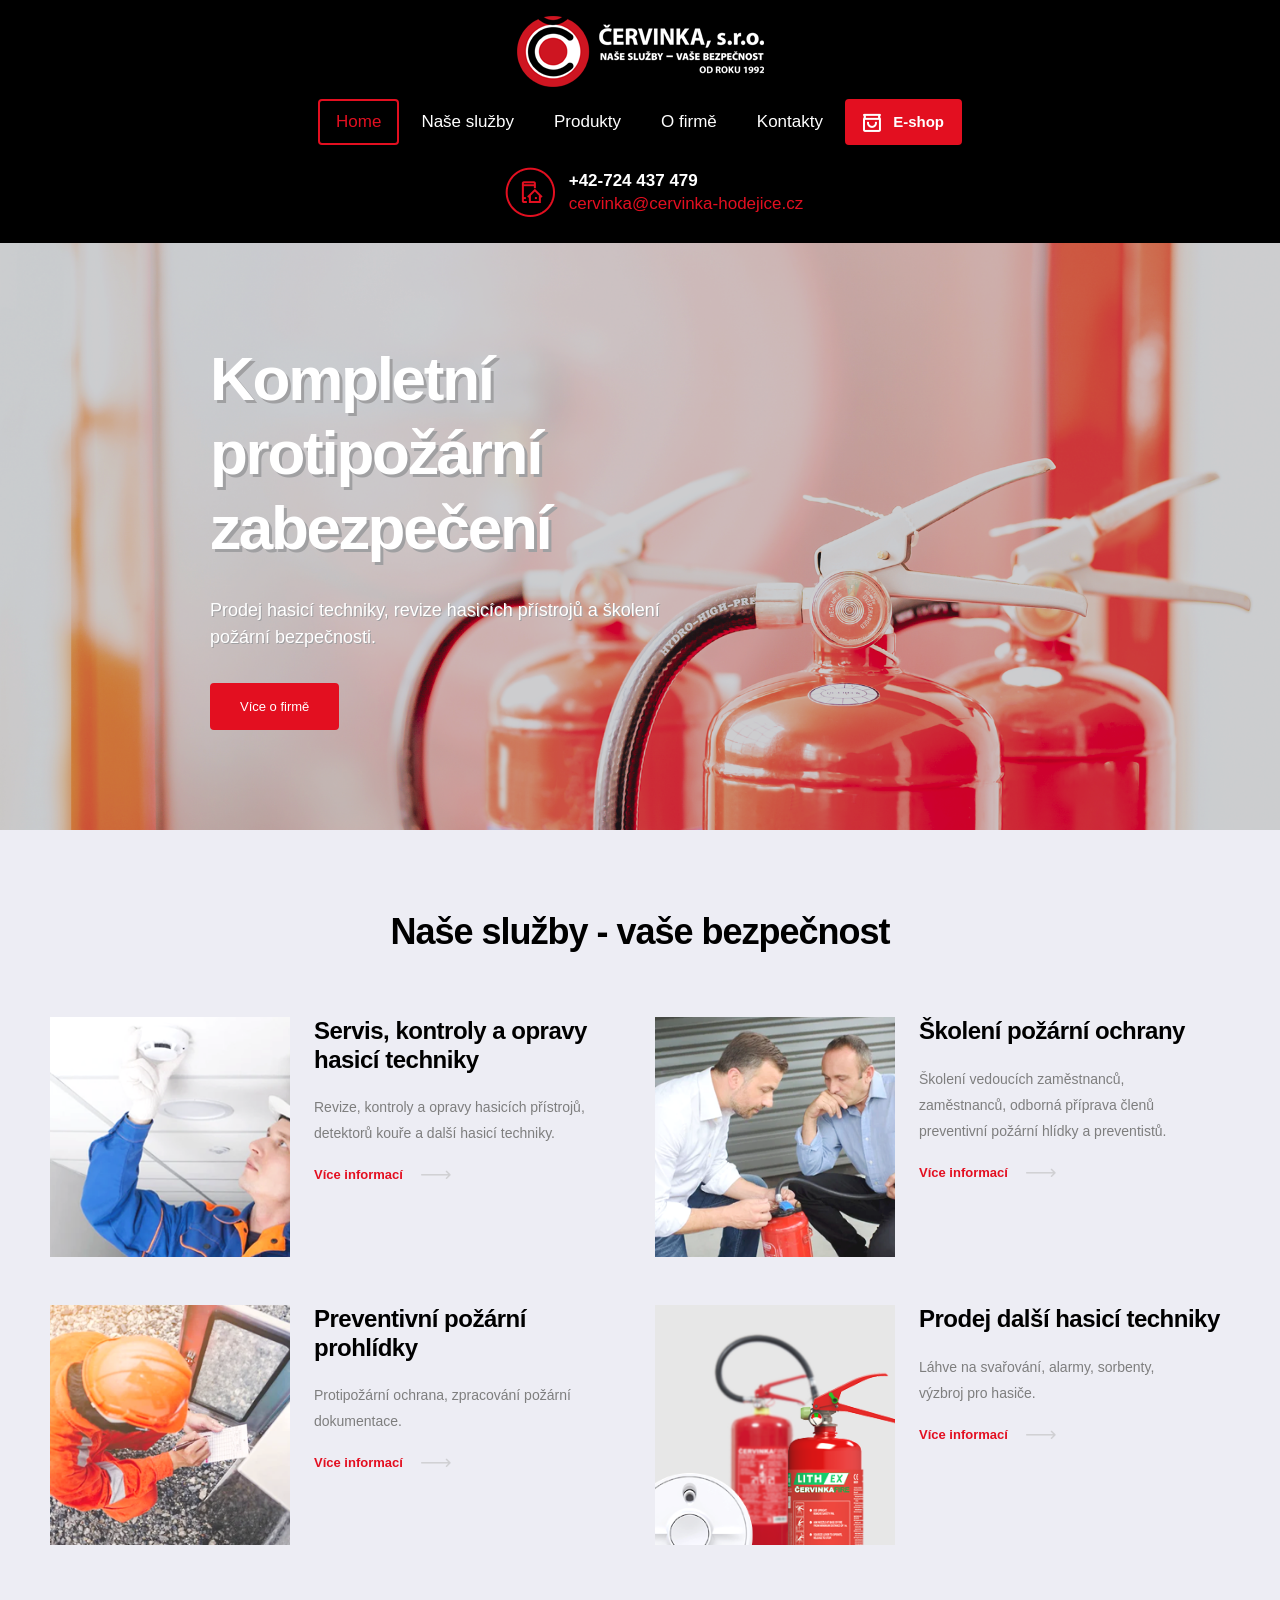
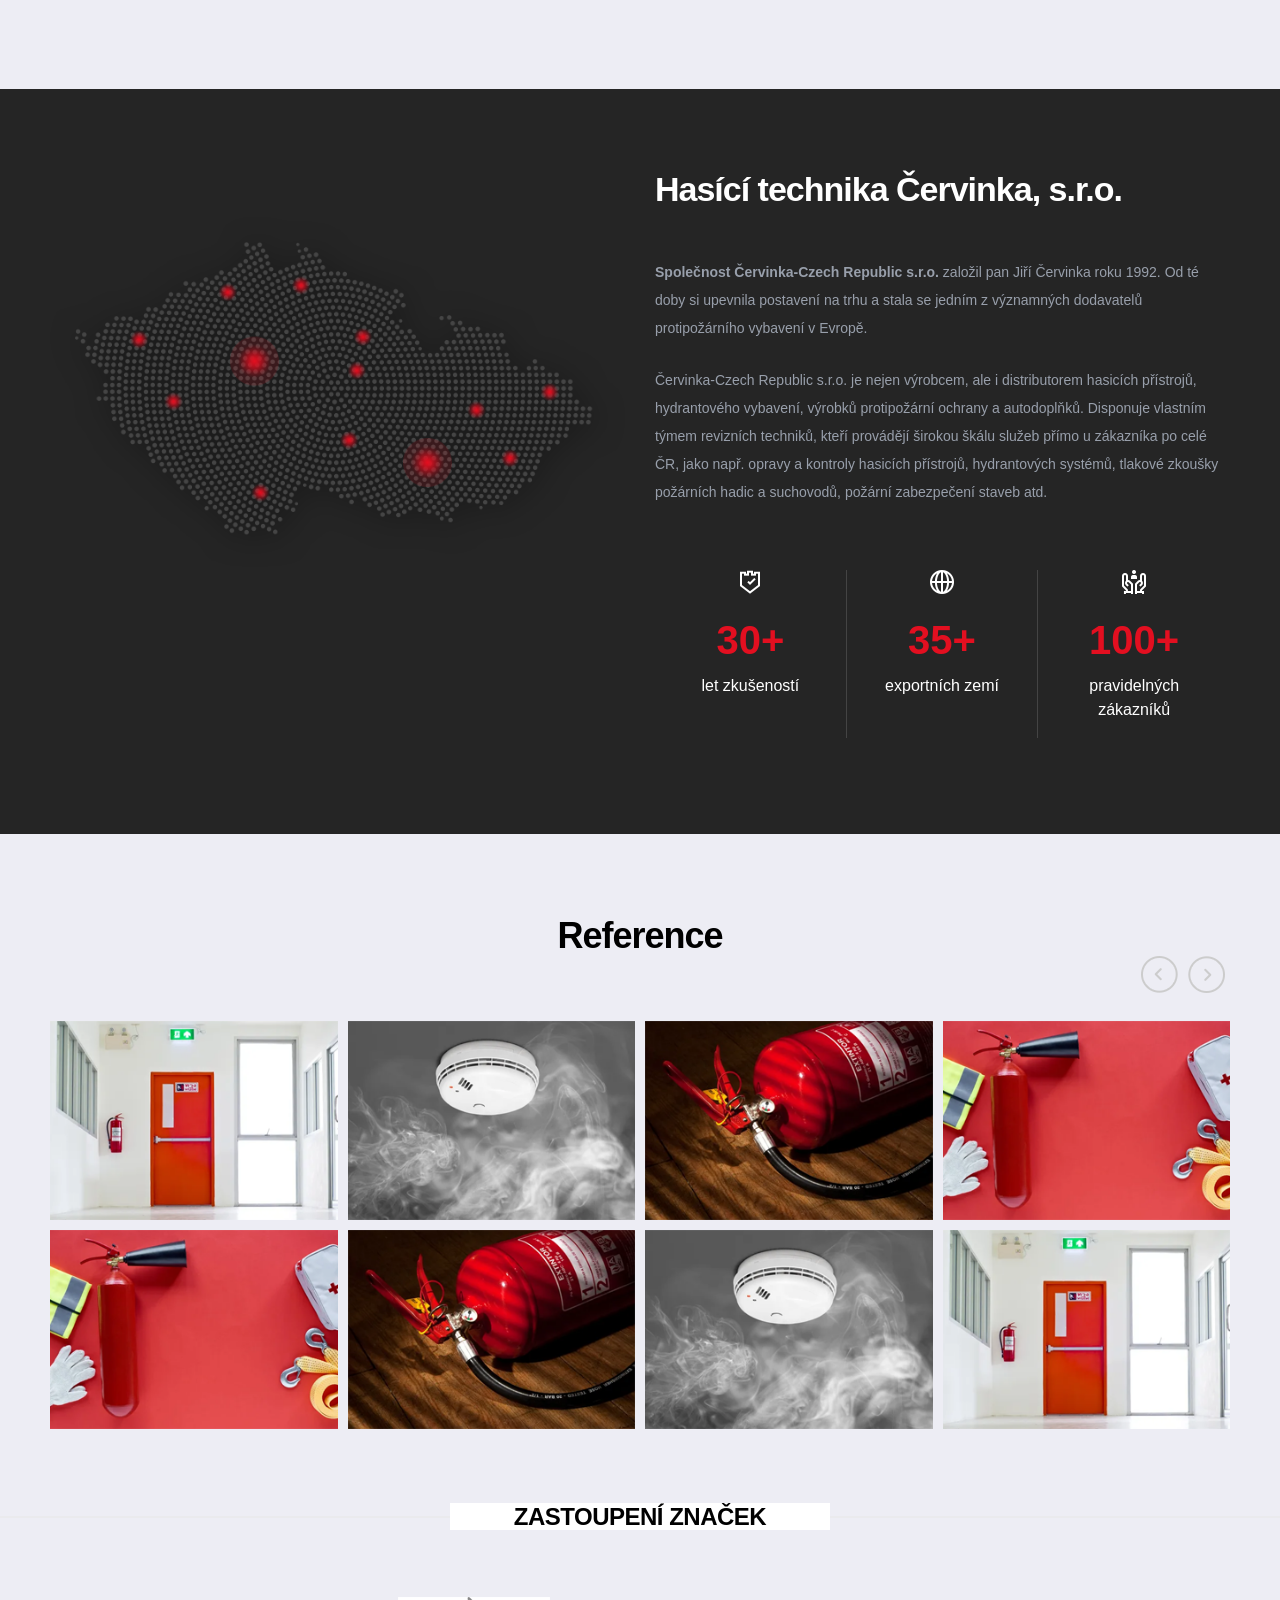
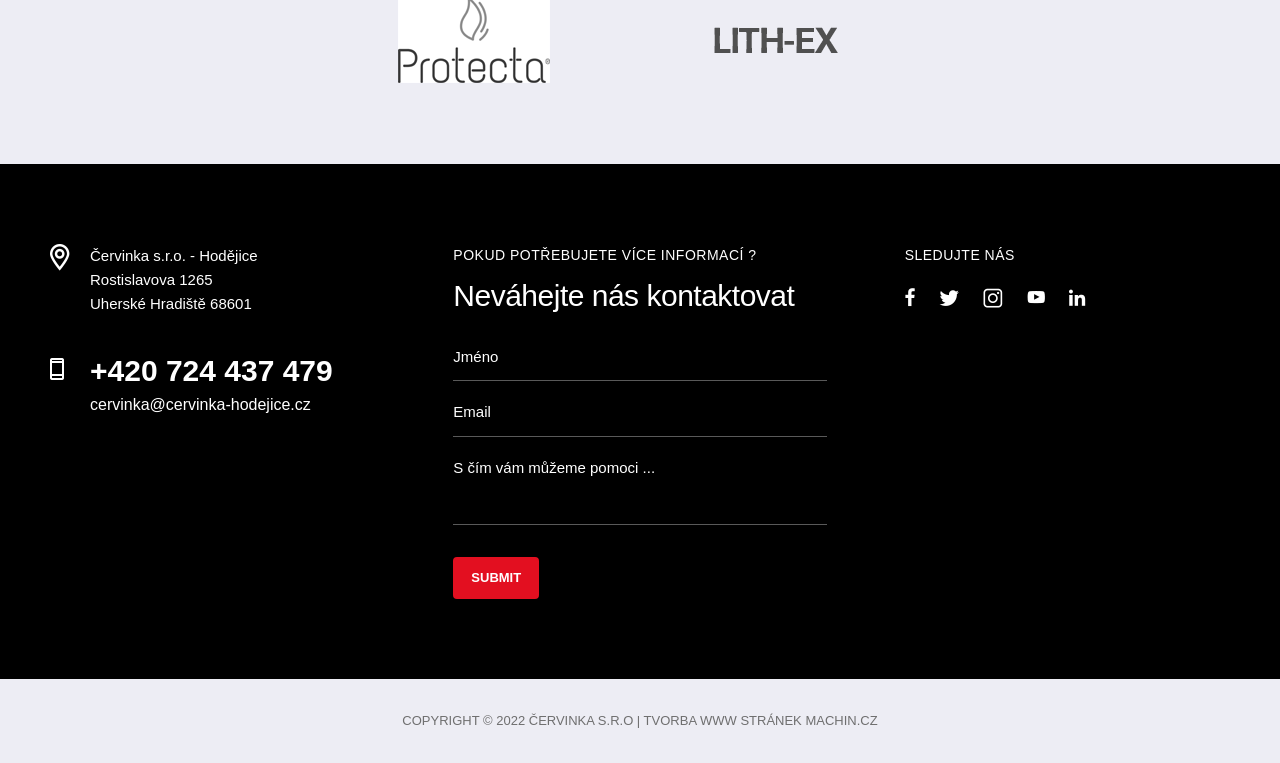
==== index.html @ af218cd8 "homepage finished" ====
<html lang="cs">
<head>
    <!-- DEFAULTS -->
    <meta charset="UTF-8">
    <meta name="viewport" content="width=device-width, initial-scale=1.0">
    <title>Freedom-riders</title>
    <!-- FONTS -->
    <link rel="preconnect" href="https://fonts.googleapis.com">
    <link rel="preconnect" href="https://fonts.gstatic.com" crossorigin>
    <link href="https://fonts.googleapis.com/css2?family=Poppins:wght@300;400;500;600;700&display=swap" rel="stylesheet">
    <!-- STYLE -->
    <link rel="stylesheet" href="https://stackpath.bootstrapcdn.com/bootstrap/4.5.0/css/bootstrap.min.css">
    <link rel="stylesheet" href="css/owl.carousel.min.css">
    <link rel="stylesheet" href="css/owl.theme.default.min.css">
    <link rel="stylesheet" href="css/fancybox.css">
    <link rel="stylesheet" href="scss/main.css">
    <link rel="stylesheet" href="css/style.css">
</head>
<body>

    <div class="header">
        <div class="container-fluid">
            <nav class="header__nav navbar navbar-expand-lg navbar-dark">
                <a class="header__logo" href="#">
                    <img src="img/logo.png" alt="logo" class="img-fluid">
                </a>
                <button class="navbar-toggler" type="button" data-toggle="collapse" data-target="#head-nav" aria-controls="head-nav" aria-expanded="false" aria-label="Toggle navigation">
                    <span class="navbar-toggler-icon"></span>
                </button>
                <div class="collapse navbar-collapse" id="head-nav">
                    <ul class="navbar-nav">
                        <li class="nav-item active">
                            <a class="nav-link" href="#">Home</a>
                        </li>
                        <li class="nav-item">
                            <a class="nav-link" href="#">Naše služby</a>
                        </li>
                        <li class="nav-item">
                            <a class="nav-link" href="#">Produkty</a>
                        </li>
                        <li class="nav-item">
                            <a class="nav-link" href="#">O firmě</a>
                        </li>
                        <li class="nav-item">
                            <a class="nav-link" href="#">Kontakty</a>
                        </li>
                        <li class="nav-item header__button">
                            <a href="#" class="button-red">
                                <img src="img/icon-eshop.png" alt="eshop icon">
                                E-shop
                            </a>
                        </li>
                        <li class="nav-item header__contact">
                            <a href="#" class="header__contact-phone">+42-724 437 479</a>
                            <a href="#" class="header__contact-email">cervinka@cervinka-hodejice.cz</a>
                        </li>
                    </ul>
                </div>
                <div class="header__rightbox">
                    <div class="header__button">
                        <a href="#" class="button-red">
                            <img src="img/icon-eshop.png" alt="eshop icon">
                            E-shop
                        </a>
                    </div>
                    <div class="header__contact">
                        <a href="#" class="header__contact-phone">+42-724 437 479</a>
                        <a href="#" class="header__contact-email">cervinka@cervinka-hodejice.cz</a>
                    </div>
                </div>
            </nav>
        </div>
    </div>

    <div class="banner">
        <div class="banner__homepage owl-carousel owl-theme">
            <div class="banner__item">
                <img src="img/banner.png" alt="banner" class="img-fluid banner__image">
                <div class="banner__contentbox">
                    <div class="container">
                        <h2 class="banner__title">Kompletní <br> protipožární zabezpečení</h2>
                        <p class="banner__text">Prodej hasicí techniky, revize hasicích přístrojů a školení požární bezpečnosti.</p>
                        <a href="" class="button-red">Více o firmě</a>
                    </div>
                </div>
            </div>
        </div>
    </div>

    <div class="services section">
        <div class="container">
            <div class="section__title">
                <h2>Naše služby - vaše bezpečnost</h2>
            </div>
            <div class="section__content">
                <div class="row">
                    <div class="col-12 col-xl-6">
                        <div class="services__box">
                            <img src="img/sluzba1.png" alt="sluzba" class="img-fluid">
                            <div>
                                <h3>
                                    <a href="" class="services__title">Servis, kontroly a opravy hasicí techniky</a>
                                </h3>
                                <p class="services__desctiption">Revize, kontroly a opravy hasicích přístrojů, detektorů kouře a další hasicí techniky.</p>
                                <a href="" class="services__link">Více informací</a>
                            </div>
                        </div>
                    </div>
                    <div class="col-12 col-xl-6">
                        <div class="services__box">
                            <img src="img/sluzba2.png" alt="sluzba" class="img-fluid">
                            <div>
                                <h3>
                                    <a href="" class="services__title">Školení požární ochrany</a>
                                </h3>
                                <p class="services__desctiption">Školení vedoucích zaměstnanců, zaměstnanců, odborná příprava členů preventivní požární hlídky a preventistů.</p>
                                <a href="" class="services__link">Více informací</a>
                            </div>
                        </div>
                    </div>
                    <div class="col-12 col-xl-6">
                        <div class="services__box">
                            <img src="img/sluzba3.png" alt="sluzba" class="img-fluid">
                            <div>
                                <h3>
                                    <a href="" class="services__title">Preventivní požární prohlídky</a>
                                </h3>
                                <p class="services__desctiption">Protipožární ochrana, zpracování požární dokumentace.</p>
                                <a href="" class="services__link">Více informací</a>
                            </div>
                        </div>
                    </div>
                    <div class="col-12 col-xl-6">
                        <div class="services__box">
                            <img src="img/sluzba4.png" alt="sluzba" class="img-fluid">
                            <div>
                                <h3>
                                    <a href="" class="services__title">Prodej další hasicí techniky</a>
                                </h3>
                                <p class="services__desctiption">Láhve na svařování, alarmy, sorbenty, výzbroj pro hasiče.</p>
                                <a href="" class="services__link">Více informací</a>
                            </div>
                        </div>
                    </div>
                </div>
            </div>
        </div>
    </div>
    
    <div class="about section section__dark">
        <div class="container">
            <div class="row">
                <div class="col-12 col-lg-6 order-2 order-lg-1">
                    <img src="img/homepage-map.png" alt="mapa" class="img-fluid mt-5 mb-lg-0">
                </div>
                <div class="col-12 col-lg-6 order-1 order-lg-2">
                    <div class="section__title ">
                        <h2>Hasící technika Červinka, s.r.o.</h2>
                    </div>
                    <div class="section__content">
                        <div class="about__description">
                            <p><b>Společnost Červinka-Czech Republic s.r.o.</b> založil pan Jiří Červinka roku 1992. Od té doby si upevnila postavení na trhu a stala se jedním z významných dodavatelů protipožárního vybavení v Evropě.</p>
                            <p>Červinka-Czech Republic s.r.o. je nejen výrobcem, ale i distributorem hasicích přístrojů, hydrantového vybavení, výrobků protipožární ochrany a autodoplňků. Disponuje vlastním týmem revizních techniků, kteří provádějí širokou škálu služeb přímo u zákazníka po celé ČR, jako např. opravy a kontroly hasicích přístrojů, hydrantových systémů, tlakové zkoušky požárních hadic a suchovodů, požární zabezpečení staveb atd.</p>
                        </div>
                        <div class="about__numbers">
                            <div>
                                <img src="img/icon-trusted.png" alt="icon">
                                <p class="about__numbers-count">30+</p>
                                <p class="about__numbers-description">let zkušeností</p>
                            </div>
                            <div>
                                <img src="img/icon-countries.png" alt="icon">
                                <p class="about__numbers-count">35+</p>
                                <p class="about__numbers-description">exportních zemí</p>
                            </div>
                            <div>
                                <img src="img/icon-customers.png" alt="icon">
                                <p class="about__numbers-count">100+</p>
                                <p class="about__numbers-description">pravidelných zákazníků</p>
                            </div>
                        </div>
                    </div>
                </div>
            </div>
        </div>
    </div>

    <div class="gallery section">
        <div class="container">
            <div class="section__title">
                <h2>Reference</h2>
            </div>
            <div class="section__content">
                <div class="gallery__homepage owl-carousel owl-theme">
                    <div class="item">
                        <a href="img/gal1.png" data-fancybox="homepage-gal">
                            <img src="img/gal1.png" alt="gal" class="img-fluid">
                        </a>
                        <a href="img/gal3.png" data-fancybox="homepage-gal">
                            <img src="img/gal3.png" alt="gal" class="img-fluid">
                        </a>
                    </div>
                    <div class="item">
                        <a href="img/gal2.png" data-fancybox="homepage-gal">
                            <img src="img/gal2.png" alt="gal" class="img-fluid">
                        </a>
                        <a href="img/gal4.png" data-fancybox="homepage-gal">
                            <img src="img/gal4.png" alt="gal" class="img-fluid">
                        </a>
                    </div>
                    <div class="item">
                        <a href="img/gal4.png" data-fancybox="homepage-gal">
                            <img src="img/gal4.png" alt="gal" class="img-fluid">
                        </a>
                        <a href="img/gal2.png" data-fancybox="homepage-gal">
                            <img src="img/gal2.png" alt="gal" class="img-fluid">
                        </a>
                    </div>
                    <div class="item">
                        <a href="img/gal3.png" data-fancybox="homepage-gal">
                            <img src="img/gal3.png" alt="gal" class="img-fluid">
                        </a>
                        <a href="img/gal1.png" data-fancybox="homepage-gal">
                            <img src="img/gal1.png" alt="gal" class="img-fluid">
                        </a>
                    </div>
                    <div class="item">
                        <a href="img/gal1.png" data-fancybox="homepage-gal">
                            <img src="img/gal1.png" alt="gal" class="img-fluid">
                        </a>
                        <a href="img/gal3.png" data-fancybox="homepage-gal">
                            <img src="img/gal3.png" alt="gal" class="img-fluid">
                        </a>
                    </div>
                </div>
            </div>
        </div>
    </div>

    <div class="brands">
        <h2 class="brands__title"><span>Zastoupení značek</span></h2>
        <div class="container">
            <div class="brands__homepage owl-carousel owl-theme">
                <div class="item">
                    <a href="#">
                        <img src="img/company1.png" alt="brand">
                    </a>
                </div>
                <div class="item">
                    <a href="#">
                        <img src="img/company2.png" alt="brand">
                    </a>
                </div>
            </div>
        </div>
    </div>

    <div class="footer">
        <div class="container">
            <div class="row">
                <div class="col-12 col-md-6 col-xl-4">
                    <div class="footer__address">
                        <p>Červinka s.r.o. - Hodějice</p>
                        <p>Rostislavova 1265</p>
                        <p>Uherské Hradiště 68601</p>
                    </div>
                    <div class="footer__contact">
                        <a href="" class="footer__email">+420 724 437 479</a>
                        <a href="">cervinka@cervinka-hodejice.cz</a>
                    </div>
                </div>
                <div class="col-12 col-md-6 col-xl-4">
                    <span class="footer__preTitle">pokud potřebujete více informací ?</span>
                    <h2 class="footer__title">Neváhejte nás kontaktovat</h2>
                    <form action="">
                        <input type="text" placeholder="Jméno">
                        <input type="text" placeholder="Email">
                        <textarea placeholder="S čím vám můžeme pomoci ..."></textarea>
                        <input type="submit" class="button-red">
                    </form>
                </div>
                <div class="col-12 col-md-6 col-xl-4">
                    <div class="pl-xl-5">
                        <span class="footer__preTitle">Sledujte nás</span>
                        <div class="footer__socials">
                            <a href="#">
                                <img src="img/icon-fb.png" alt="fb">
                            </a>
                            <a href="#">
                                <img src="img/icon-tw.png" alt="tw">
                            </a>
                            <a href="#">
                                <img src="img/icon-ig.png" alt="ig">
                            </a>
                            <a href="#">
                                <img src="img/icon-yt.png" alt="yt">
                            </a>
                            <a href="#">
                                <img src="img/icon-in.png" alt="in">
                            </a>
                        </div>    
                    </div>
                </div>
            </div>
        </div>
    </div>

    <div class="copyright">
        <div class="container">
            <p>COPYRIGHT © 2022 Červinka s.r.o  |  TVORBA WWW STRÁNEK <a href="https://machin.cz/">MACHIN.CZ</a></p>
        </div>
    </div>

    <script src="js/jquery-3.6.1.min.js"></script>
    <script src="https://cdn.jsdelivr.net/npm/popper.js@1.16.0/dist/umd/popper.min.js" integrity="sha384-Q6E9RHvbIyZFJoft+2mJbHaEWldlvI9IOYy5n3zV9zzTtmI3UksdQRVvoxMfooAo" crossorigin="anonymous"></script>
    <script src="https://stackpath.bootstrapcdn.com/bootstrap/4.5.0/js/bootstrap.min.js" integrity="sha384-OgVRvuATP1z7JjHLkuOU7Xw704+h835Lr+6QL9UvYjZE3Ipu6Tp75j7Bh/kR0JKI" crossorigin="anonymous"></script>
    <script src="js/fancybox.umd.js"></script>
    <script src="js/owl.carousel.min.js"></script>
    <script src="js/javascript.js"></script>
</body>
</html>
---- scss/main.css ----
* {
  font-family: "Poppins", sans-serif;
  box-sizing: border-box;
  margin: 0;
  padding: 0;
}

html, body {
  height: 100%;
}

img, picture, video, canvas, svg {
  display: block;
  max-width: 100%;
  height: auto;
}

body {
  overflow-x: hidden;
}

body {
  background-color: #fff;
}

a {
  color: #e30f20;
}

h1, h2, h3, h4, h5, h6 {
  color: #000;
}

p, ul, ol {
  color: #7e7e7e;
}

.navbar-toggler {
  border: none !important;
  box-shadow: none !important;
  outline: none !important;
}

.owl-carousel .owl-nav button {
  background: none !important;
  border: none !important;
  box-shadow: none !important;
  outline: none !important;
}

.header {
  background-color: #000;
}
.header__nav {
  padding: 1rem 1rem;
}
@media (max-width: 1500px) {
  .header__nav {
    flex-wrap: wrap;
    display: flex;
    justify-content: center;
    align-items: center;
  }
}
@media (max-width: 993px) {
  .header__nav {
    justify-content: space-between;
  }
}
@media (max-width: 576px) {
  .header__nav {
    padding: 1rem 0;
  }
}
.header #head-nav {
  padding-left: 8rem;
}
.header #head-nav .nav-item .nav-link {
  color: #fff;
  font-size: 17px;
  font-weight: 500;
  padding: 0.5rem 1rem;
  margin-right: 0.25rem;
  border: 2px solid transparent;
}
@media (max-width: 993px) {
  .header #head-nav .nav-item .nav-link {
    margin-right: 0;
    margin-bottom: 0.25rem;
  }
}
.header #head-nav .nav-item.active .nav-link, .header #head-nav .nav-item .nav-link:hover {
  color: #e30f20;
  border: 2px solid #e30f20;
  border-radius: 4px;
}
.header #head-nav .nav-item.header__button {
  display: none;
}
@media (max-width: 1500px) {
  .header #head-nav .nav-item.header__button {
    display: block;
  }
}
.header #head-nav .nav-item.header__contact {
  display: none;
}
@media (max-width: 993px) {
  .header #head-nav .nav-item.header__contact {
    display: flex;
  }
}
@media (max-width: 1500px) {
  .header #head-nav {
    padding-left: 0rem;
    padding: 0.75rem 0;
    width: 100%;
    justify-content: center;
  }
}
@media (max-width: 993px) {
  .header #head-nav {
    padding: 1.25rem 0;
  }
}
.header__rightbox {
  display: flex;
  justify-content: center;
  align-items: center;
  flex-direction: row;
}
@media (max-width: 1500px) {
  .header__rightbox .header__button {
    display: none;
  }
}
@media (max-width: 993px) {
  .header__rightbox .header__contact {
    display: none;
  }
}
@media (max-width: 1500px) {
  .header__rightbox {
    padding: 0.5rem 0;
  }
}
@media (max-width: 993px) {
  .header__rightbox {
    width: 100%;
  }
}
@media (max-width: 993px) {
  .header__rightbox {
    display: none;
  }
}
.header__contact {
  display: flex;
  justify-content: center;
  align-items: flex-start;
  flex-direction: column;
  padding: 0.25rem 0 0.25rem 4rem;
  margin-left: 1.75rem;
  background-image: url("../img/icon-contact.png");
  background-position: left center;
  background-repeat: no-repeat;
}
.header__contact-phone {
  color: #fff !important;
  font-weight: 600;
}
.header__contact-email {
  color: #e30f20 !important;
  font-weight: 500;
}
.header__contact a {
  font-size: 17px;
  line-height: 23px;
}
@media (max-width: 993px) {
  .header__contact a {
    font-size: 15px;
    line-height: 21px;
  }
}
@media (max-width: 993px) {
  .header__contact {
    margin-left: 0;
    margin-top: 1.5rem;
  }
}

.button-red {
  display: block;
  border-radius: 4px;
  border: 2px solid #e30f20;
  background-color: #e30f20;
  font-size: 15px;
  font-weight: 600;
  padding: 0.6rem 1rem;
  color: #fff;
  width: fit-content;
  width: -moz-fit-content;
}
.button-red:hover {
  background-color: #000;
  color: #fff;
  text-decoration: none;
}
.button-red img {
  margin-right: 0.5rem;
  display: inline-block;
}

.banner__contentbox {
  position: absolute;
  top: 0;
  left: 0;
  width: 70%;
  height: 100%;
  display: flex;
  justify-content: center;
  align-items: center;
  padding: 0 10rem;
}
@media (max-width: 1200px) {
  .banner__contentbox {
    padding: 0 6rem;
    width: 100%;
  }
}
@media (max-width: 768px) {
  .banner__contentbox {
    padding: 0;
    width: 100%;
  }
}
.banner__title {
  color: #fff;
  font-size: 62px;
  text-shadow: 3px 3px 0px rgb(160, 160, 162);
  letter-spacing: -2.25px;
  font-weight: 600;
  margin-bottom: 2rem;
}
@media (max-width: 768px) {
  .banner__title {
    font-size: 45px;
    letter-spacing: -1px;
    text-shadow: 2px 2px 0px rgb(160, 160, 162);
    margin-bottom: 1rem;
  }
}
.banner__text {
  color: #fff;
  text-shadow: 1px 1px 0px rgb(160, 160, 162);
  font-size: 18px;
  margin-bottom: 2rem;
}
@media (max-width: 768px) {
  .banner__text {
    margin-bottom: 1.5rem;
  }
}
.banner .button-red {
  padding: 0.75rem 1.75rem;
  font-weight: 400;
  font-size: 13px;
}
.banner .button-red:hover {
  border-color: #000;
}
.banner__item img {
  max-height: 874px;
  max-width: 102%;
  width: 102% !important;
  object-fit: cover;
}
@media (max-width: 1200px) {
  .banner__item img {
    min-height: 600px;
  }
}
@media (max-width: 576px) {
  .banner__item img {
    min-height: 500px;
  }
}

.services__box {
  display: flex;
  align-items: flex-start;
  margin-bottom: 3rem;
}
@media (max-width: 768px) {
  .services__box {
    flex-direction: column;
    align-items: center;
  }
  .services__box div {
    text-align: center;
  }
}
.services__box img {
  margin-right: 2.5rem;
  max-width: 280px;
  max-height: 280px;
}
@media (max-width: 1500px) {
  .services__box img {
    max-width: 240px;
    max-height: 240px;
    margin-right: 1.5rem;
  }
}
@media (max-width: 768px) {
  .services__box img {
    margin-right: 0;
  }
}
.services__title {
  font-size: 24px;
  letter-spacing: -0.5px;
  color: #000;
  font-weight: 600;
  display: block;
  margin: 1.75rem 0 1.25rem;
}
.services__title:hover {
  color: #e30f20;
  text-decoration: none;
}
@media (max-width: 1500px) {
  .services__title {
    margin: 0 0 1.25rem;
  }
}
@media (max-width: 1200px) {
  .services__title {
    margin: 1.75rem 0 1.25rem;
  }
}
.services__desctiption {
  color: #7e7e7e;
  font-size: 14px;
  line-height: 26px;
  margin-bottom: 1rem;
  max-width: 90%;
}
@media (max-width: 768px) {
  .services__desctiption {
    max-width: 100%;
  }
}
.services__link {
  color: #e30f20 !important;
  font-size: 13px;
  line-height: 26px;
  font-weight: 600;
  background-image: url("../img/arrow-more.png");
  background-repeat: no-repeat;
  background-position: right center;
  padding-right: 3rem;
  transition-duration: 0.1s;
}
.services__link:hover {
  background-image: url("../img/arrow-morered.png");
  text-decoration: none;
}

.section {
  padding: 5rem 0 6rem;
}
.section__title h2 {
  font-size: 36px;
  font-weight: 600;
  letter-spacing: -1px;
  text-align: center;
  display: block;
  width: 100%;
  margin-bottom: 4rem;
}
.section.section__dark .section__title h2 {
  color: #fff;
  text-align: left;
  font-size: 34px;
}

.about {
  background-color: #252525;
}
.about__description p {
  color: #989fab;
  font-size: 14px;
  line-height: 28px;
  margin-bottom: 1.5rem;
}
.about__numbers {
  margin-top: 4rem;
  display: flex;
  justify-content: center;
  align-items: center;
}
@media (max-width: 576px) {
  .about__numbers {
    flex-direction: column;
  }
}
.about__numbers > div {
  padding: 0 1rem;
  width: 33.3333333333%;
  text-align: center;
  display: flex;
  justify-content: flex-start;
  flex-direction: column;
  height: 100%;
}
.about__numbers > div img {
  margin: 0 auto 1rem;
}
.about__numbers > div:not(:last-of-type) {
  border-right: 1px solid #444444;
}
@media (max-width: 576px) {
  .about__numbers > div {
    width: 100%;
  }
  .about__numbers > div:not(:last-of-type) {
    border-right: 0;
    border-bottom: 1px solid #444444;
    margin-bottom: 1.5rem;
    padding-bottom: 1.5rem;
  }
}
.about__numbers-count {
  color: #e30f20;
  font-size: 40px;
  font-weight: 600;
  margin-bottom: 0.25rem;
}
.about__numbers-description {
  min-height: 48px;
  color: #fff;
}
.about .section__title h2 {
  margin-bottom: 3rem;
}

.gallery .item a {
  display: block;
  margin-bottom: 10px;
}
.gallery .owl-nav {
  position: absolute;
  top: -80px;
  right: 0;
}
.gallery .owl-nav .owl-next img:first-of-type {
  transform: rotate(180deg);
}
.gallery .owl-nav .owl-prev img:last-of-type {
  transform: rotate(180deg);
}
@media (max-width: 993px) {
  .gallery .owl-nav {
    position: unset;
  }
}
.gallery .owl-nav button img:last-of-type {
  display: none;
}
.gallery .owl-nav button:hover img:first-of-type {
  display: none;
}
.gallery .owl-nav button:hover img:last-of-type {
  display: block;
}

.brands {
  margin-top: -2rem;
  padding-bottom: 1.5rem;
}
.brands__title {
  text-transform: uppercase;
  font-size: 24px;
  font-weight: 600;
  text-align: center;
  letter-spacing: -0.5px;
  width: 100%;
  position: relative;
}
.brands__title span {
  background-color: #fff;
  padding: 0 4rem;
}
.brands__title::after {
  content: "";
  height: 1px;
  background-color: #e7e7e7;
  display: block;
  width: 100%;
  left: 0;
  right: 0;
  top: 50%;
  position: absolute;
  transform: translateY(-50%);
  z-index: -1;
}
.brands .owl-carousel .owl-stage {
  margin: 0 auto;
}
.brands .owl-carousel .owl-stage .item {
  display: flex;
  align-items: center;
  justify-content: center;
  height: 200px;
}

.footer {
  background-color: #000;
  padding: 5rem 0;
}
.footer__address {
  background-image: url("../img/icon-pin.png");
  background-repeat: no-repeat;
  background-position: left top;
  padding-left: 2.5rem;
}
.footer__address p {
  margin-bottom: 0;
  color: #fff;
  font-size: 15px;
  line-height: 24px;
}
.footer__contact {
  background-image: url("../img/icon-phone.png");
  background-repeat: no-repeat;
  background-position: left top 10px;
  padding-left: 2.5rem;
  margin-top: 2rem;
}
.footer__contact .footer__email {
  font-size: 30px;
  font-weight: 600;
}
.footer__contact a {
  display: block;
  color: #fff;
}
.footer__contact a:hover {
  color: #e30f20;
  text-decoration: none;
}
.footer__preTitle {
  text-transform: uppercase;
  font-size: 14px;
  line-height: 22px;
  letter-spacing: 0.5px;
  color: #fff;
  display: block;
  margin-bottom: 0.75rem;
}
@media (max-width: 768px) {
  .footer__preTitle {
    margin-top: 3rem;
  }
}
.footer__title {
  font-size: 30px;
  font-weight: 500;
  letter-spacing: -0.5px;
  color: #fff;
  margin-bottom: 1.25rem;
}
.footer form input:not([type=submit]), .footer form textarea {
  background-color: transparent;
  border: none;
  border-bottom: 1px solid #595959;
  color: #fff;
  padding: 0.75rem 0;
  font-size: 15px;
  width: 100%;
  display: block;
  font-weight: 300;
  resize: none;
  margin-bottom: 0.5rem;
}
.footer form input:not([type=submit])::placeholder, .footer form textarea::placeholder {
  color: #fff;
}
.footer form input:not([type=submit]):focus, .footer form textarea:focus {
  outline: none;
  box-shadow: none;
}
.footer form input[type=submit] {
  font-size: 13px;
  text-transform: uppercase;
}
.footer form textarea {
  min-height: 80px;
  margin-bottom: 2rem;
}
.footer__socials {
  margin-top: 1.4rem;
  display: flex;
  align-items: center;
}
.footer__socials > a:not(:last-of-type) {
  margin-right: 1.5rem;
}

.copyright {
  padding: 2rem 0;
  text-align: center;
}
.copyright p {
  color: #6f6f6f;
  text-transform: uppercase;
  font-size: 13px;
  margin-bottom: 0;
  font-weight: 400;
}
.copyright p a {
  color: #6f6f6f !important;
}

@media (min-width: 1500px) {
  .container {
    max-width: 1400px;
  }
}

/*# sourceMappingURL=main.css.map */
---- css/style.css ----
@media (min-width: 576px) { 
    
}
@media (min-width: 768px) { 
    
}
@media (min-width: 992px) { 

}
@media (min-width: 1200px) {
    .container {
        max-width: 1400px;
        padding: 0;
    }
}
@media (min-width: 1200px) and (max-width: 1500px) {
    .container {
        padding: 0 50px;
    }
}

/* GLOBAL CLASSES AND TAGS */
body {
    overflow-x: hidden;
    background-color: #ededf4;
}
.bg-dark {
    background-color: #09152a !important;
}
.bg-light {
    background-color: #eceff3 !important;
}
.w-fit {
    width: fit-content;
    width: -moz-fit-content;
}
.navbar-light .navbar-toggler {
    border: none !important;
    box-shadow: none !important;
    outline: none !important;
}
* {
    font-family: "Roboto", sans-serif;
}
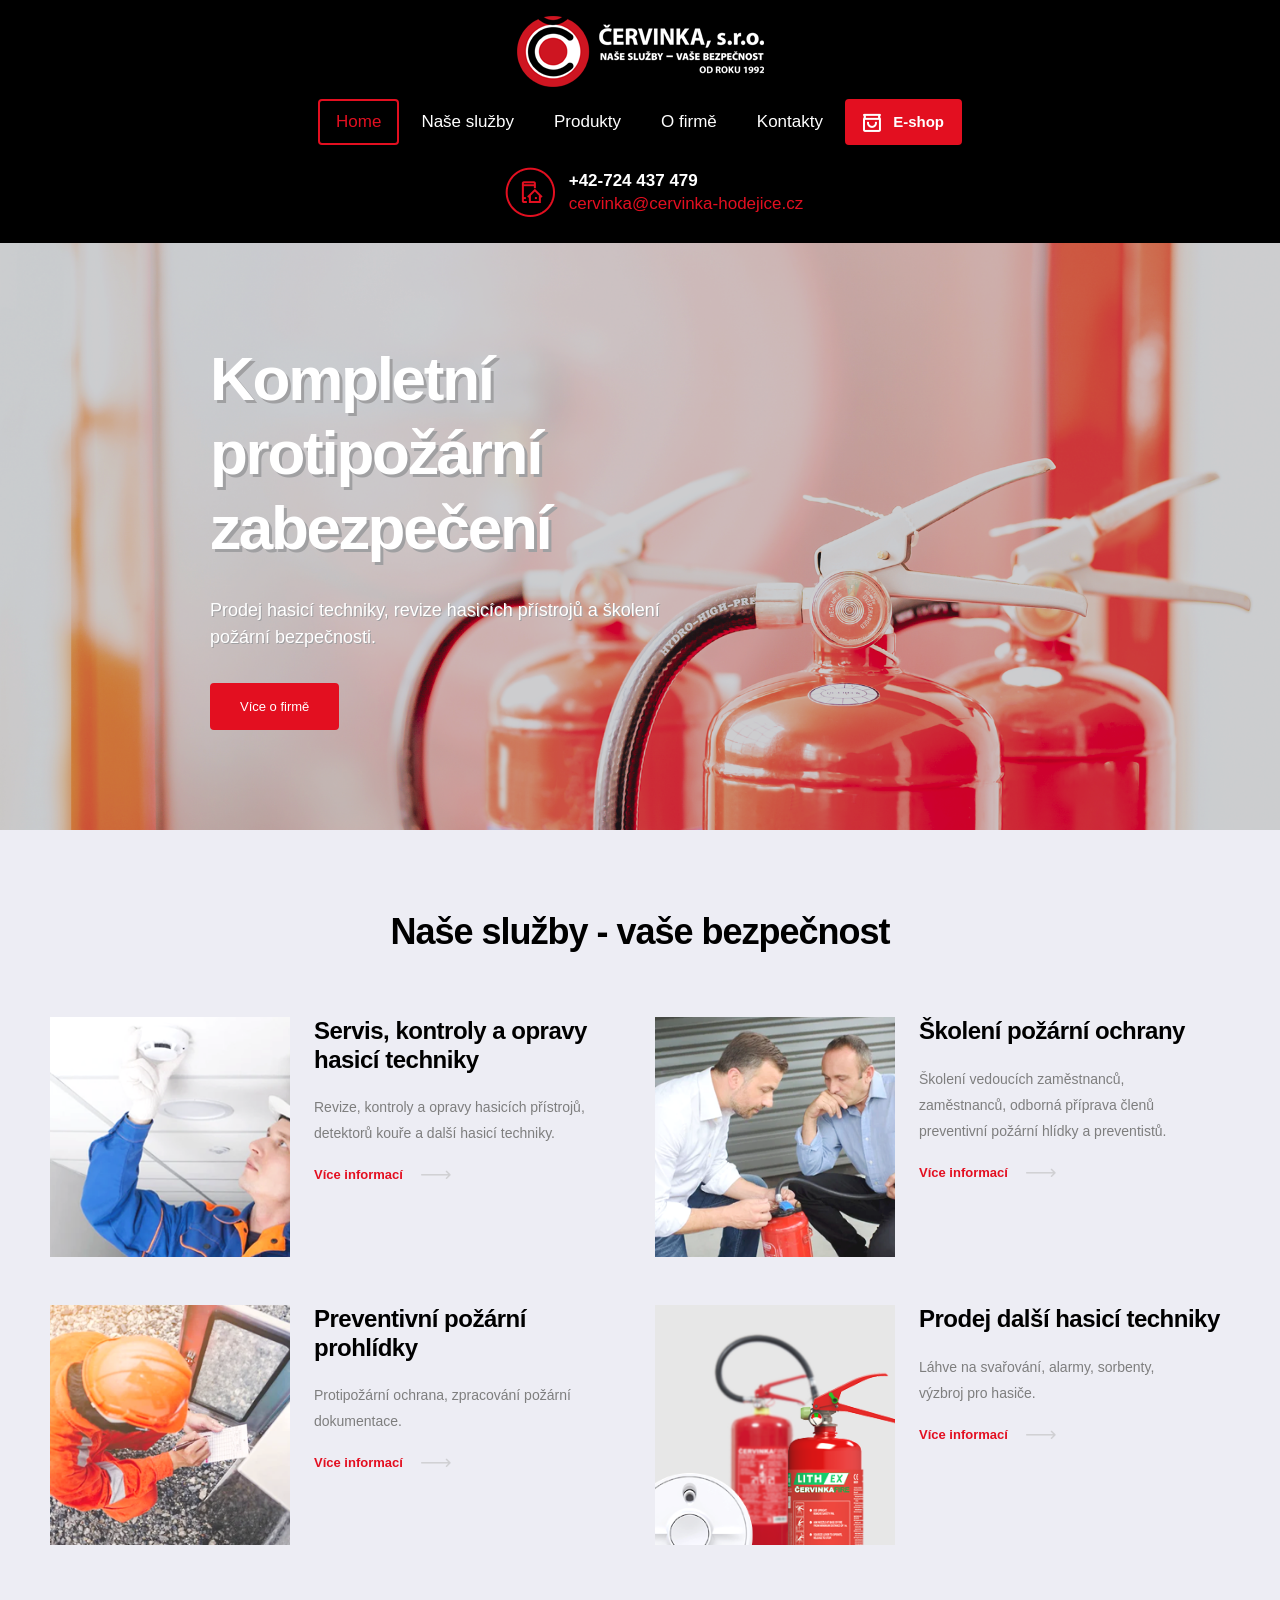
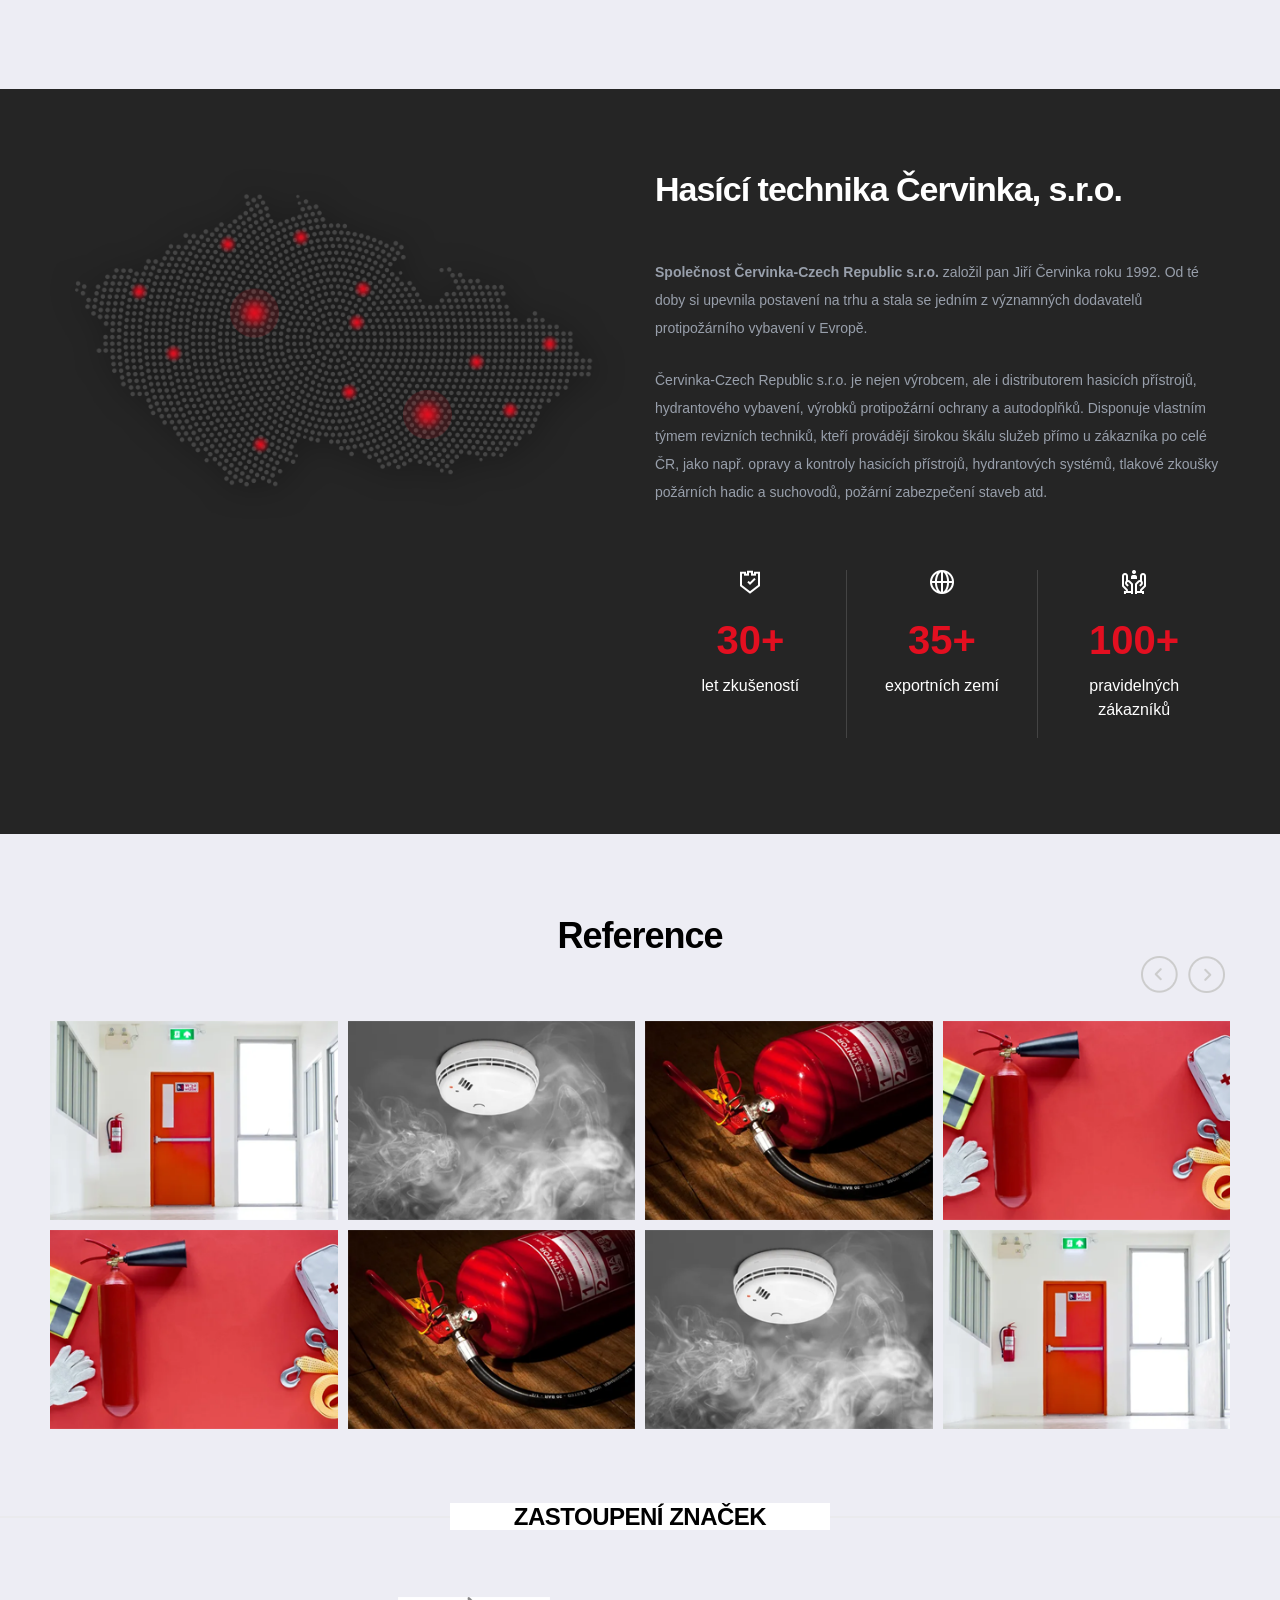
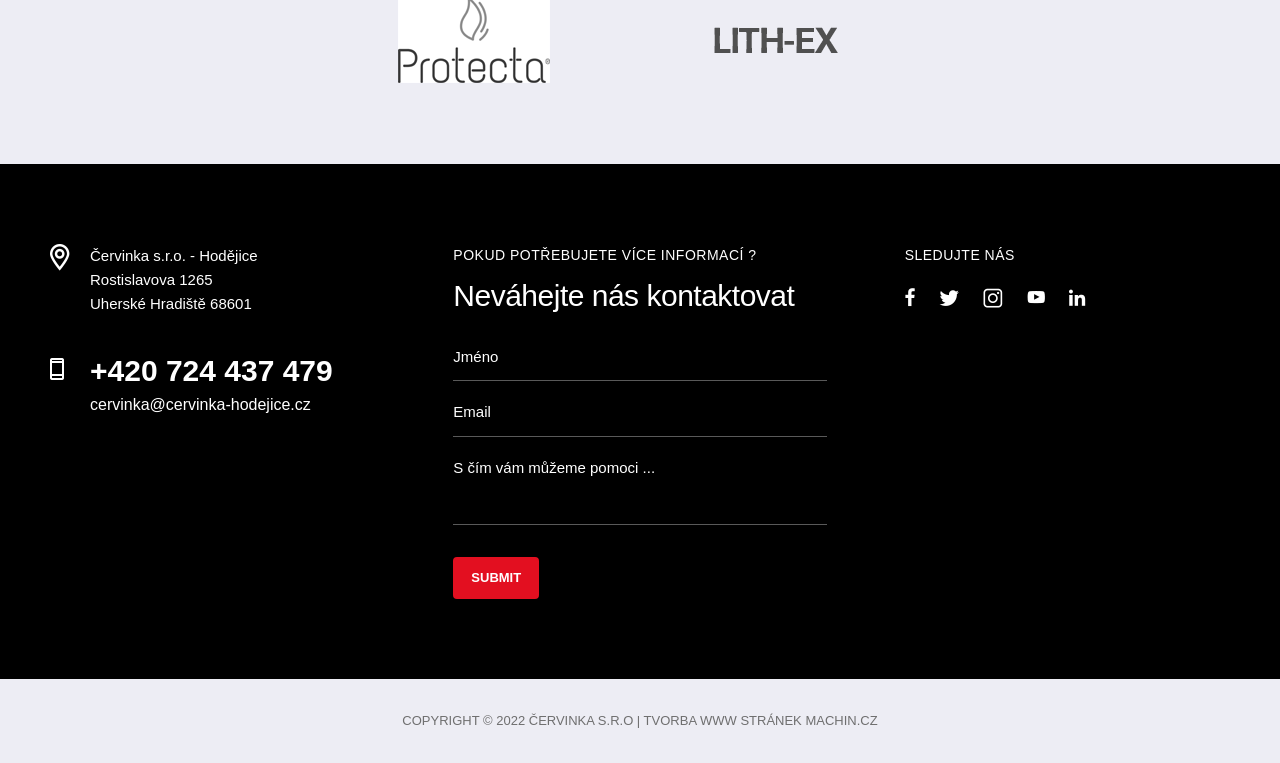
==== commit 4e77ba50: "page contacts finished" ====
--- a/index.html
+++ b/index.html
@@ -3,7 +3,7 @@
     <!-- DEFAULTS -->
     <meta charset="UTF-8">
     <meta name="viewport" content="width=device-width, initial-scale=1.0">
-    <title>Freedom-riders</title>
+    <title>Červinka, s.r.o</title>
     <!-- FONTS -->
     <link rel="preconnect" href="https://fonts.googleapis.com">
     <link rel="preconnect" href="https://fonts.gstatic.com" crossorigin>
@@ -151,7 +151,7 @@
         <div class="container">
             <div class="row">
                 <div class="col-12 col-lg-6 order-2 order-lg-1">
-                    <img src="img/homepage-map.png" alt="mapa" class="img-fluid mt-5 mb-lg-0">
+                    <img src="img/homepage-map.png" alt="mapa" class="img-fluid mt-5 mt-lg-0">
                 </div>
                 <div class="col-12 col-lg-6 order-1 order-lg-2">
                     <div class="section__title ">
--- a/scss/main.css
+++ b/scss/main.css
@@ -33,6 +33,11 @@
 
 p, ul, ol {
   color: #7e7e7e;
+}
+
+input, textarea {
+  outline: none;
+  box-shadow: none;
 }
 
 .navbar-toggler {
@@ -189,6 +194,43 @@
     margin-top: 1.5rem;
   }
 }
+.header__subpage {
+  background-image: url("../img/subpage-bg.png");
+  background-position: center center;
+  background-repeat: no-repeat;
+}
+.header__breadcrumb {
+  text-align: center;
+  padding: 4rem 0 3.5rem;
+  border-top: 1px solid #3d3d3d;
+}
+.header__breadcrumb h1 {
+  color: #fff;
+  font-size: 44px;
+  font-weight: 600;
+  letter-spacing: -0.5px;
+}
+.header__breadcrumb ul {
+  display: flex;
+  list-style: none;
+  width: fit-content;
+  width: -moz-fit-content;
+  margin: 1.5rem auto 0;
+}
+.header__breadcrumb ul li a {
+  color: #fff;
+  font-weight: 400;
+  font-size: 13px;
+}
+.header__breadcrumb ul li:not(:last-of-type) a {
+  background-image: url("../img/arrow-bread.png");
+  padding-right: 2.25rem;
+  background-repeat: no-repeat;
+  background-position: right 8px center;
+}
+.header__breadcrumb ul li:last-of-type a {
+  font-weight: 500;
+}
 
 .button-red {
   display: block;
@@ -385,6 +427,11 @@
   text-align: left;
   font-size: 34px;
 }
+@media (min-width: 1500px) {
+  .section.section__dark .section__title h2 {
+    padding-top: 2rem;
+  }
+}
 
 .about {
   background-color: #252525;
@@ -551,7 +598,7 @@
   color: #e30f20;
   text-decoration: none;
 }
-.footer__preTitle {
+.footer__preTitle, .contactform__heading span {
   text-transform: uppercase;
   font-size: 14px;
   line-height: 22px;
@@ -561,7 +608,7 @@
   margin-bottom: 0.75rem;
 }
 @media (max-width: 768px) {
-  .footer__preTitle {
+  .footer__preTitle, .contactform__heading span {
     margin-top: 3rem;
   }
 }
@@ -624,6 +671,161 @@
   color: #6f6f6f !important;
 }
 
+.contactform__heading {
+  margin-bottom: 4rem;
+}
+.contactform__heading h3 {
+  color: #000;
+  font-size: 36px;
+  font-weight: 600;
+  letter-spacing: -1px;
+  text-align: center;
+  display: block;
+  width: 100%;
+  margin-bottom: 0.75rem;
+}
+.contactform__heading span {
+  color: #7e7e7e;
+  text-align: center;
+  width: 100%;
+  display: block;
+}
+@media (max-width: 768px) {
+  .contactform__heading span {
+    margin-top: 0;
+  }
+}
+.contactform__form {
+  background-color: #f5f5f5;
+  padding: 5rem 0;
+}
+.contactform__form input:not([type=submit]), .contactform__form .form__input:not([type=submit]), .contactform__form textarea:not([type=submit]) {
+  background-color: #fff;
+  padding: 1rem 1.5rem;
+  color: #000;
+  font-size: 14px;
+  width: 100%;
+  font-weight: 500;
+  border: 1px solid transparent;
+  margin-bottom: 30px;
+}
+@media (max-width: 768px) {
+  .contactform__form input:not([type=submit]), .contactform__form .form__input:not([type=submit]), .contactform__form textarea:not([type=submit]) {
+    margin-bottom: 10px;
+  }
+}
+.contactform__form input::placeholder, .contactform__form .form__input::placeholder, .contactform__form textarea::placeholder {
+  color: #000;
+  font-weight: 500;
+}
+.contactform__form textarea {
+  min-height: 150px;
+  resize: none;
+}
+.contactform__form input[type=submit] {
+  margin: 30px auto 0;
+  background-image: url("../img/arrow-submitred.png");
+  background-repeat: no-repeat;
+  background-position: right 20px center;
+  padding: 1rem 4rem 1rem 2rem;
+  font-size: 13px;
+}
+@media (max-width: 768px) {
+  .contactform__form input[type=submit] {
+    margin: 15px auto 0;
+  }
+}
+.contactform__form input[type=submit]:hover {
+  border-color: #000;
+}
+
+.subpage {
+  padding: 7rem 0;
+}
+.subpage p, .subpage td {
+  color: #7e7e7e;
+  font-size: 14px;
+  margin-bottom: 0;
+  line-height: 28px;
+}
+.subpage a {
+  font-size: 14px;
+  line-height: 28px;
+  color: #e30f20;
+}
+.subpage b, .subpage strong {
+  color: #000;
+  font-weight: 600;
+  font-size: 14px;
+  line-height: 28px;
+}
+.subpage h2 {
+  color: #000;
+  font-size: 25px;
+  line-height: 32px;
+  margin-bottom: 0.5rem;
+  font-weight: 600;
+  letter-spacing: -0.5px;
+}
+.subpage h3 {
+  color: #000;
+  font-size: 21px;
+  line-height: 28px;
+  margin-bottom: 0.5rem;
+  font-weight: 600;
+  letter-spacing: -0.5px;
+}
+.subpage h4 {
+  color: #000;
+  font-size: 16px;
+  line-height: 26px;
+  margin-bottom: 0.5rem;
+  font-weight: 600;
+  letter-spacing: -0.5px;
+}
+
+.subpage .contact__box {
+  background-repeat: no-repeat;
+  background-position: left top 0px;
+  padding-left: 2.5rem;
+}
+@media (max-width: 1200px) {
+  .subpage .contact__box {
+    margin-bottom: 3rem;
+  }
+}
+.subpage .contact__address {
+  background-image: url("../img/icon-pinred.png");
+}
+.subpage .contact__hours {
+  background-image: url("../img/icon-timered.png");
+}
+.subpage .contact__contact {
+  margin-top: 3rem;
+  background-image: url("../img/icon-phonered.png");
+  background-position: left top 5px;
+}
+@media (max-width: 1200px) {
+  .subpage .contact__contact {
+    margin-top: 0;
+  }
+}
+.subpage .contact__contact-phone {
+  font-size: 30px;
+  font-weight: 700;
+  color: #000;
+  padding: 0.25rem;
+  display: block;
+}
+.subpage .contact__contact-email {
+  font-weight: 500;
+}
+@media (min-width: 1200px) {
+  .subpage .contact__map {
+    margin-top: 4rem;
+  }
+}
+
 @media (min-width: 1500px) {
   .container {
     max-width: 1400px;
